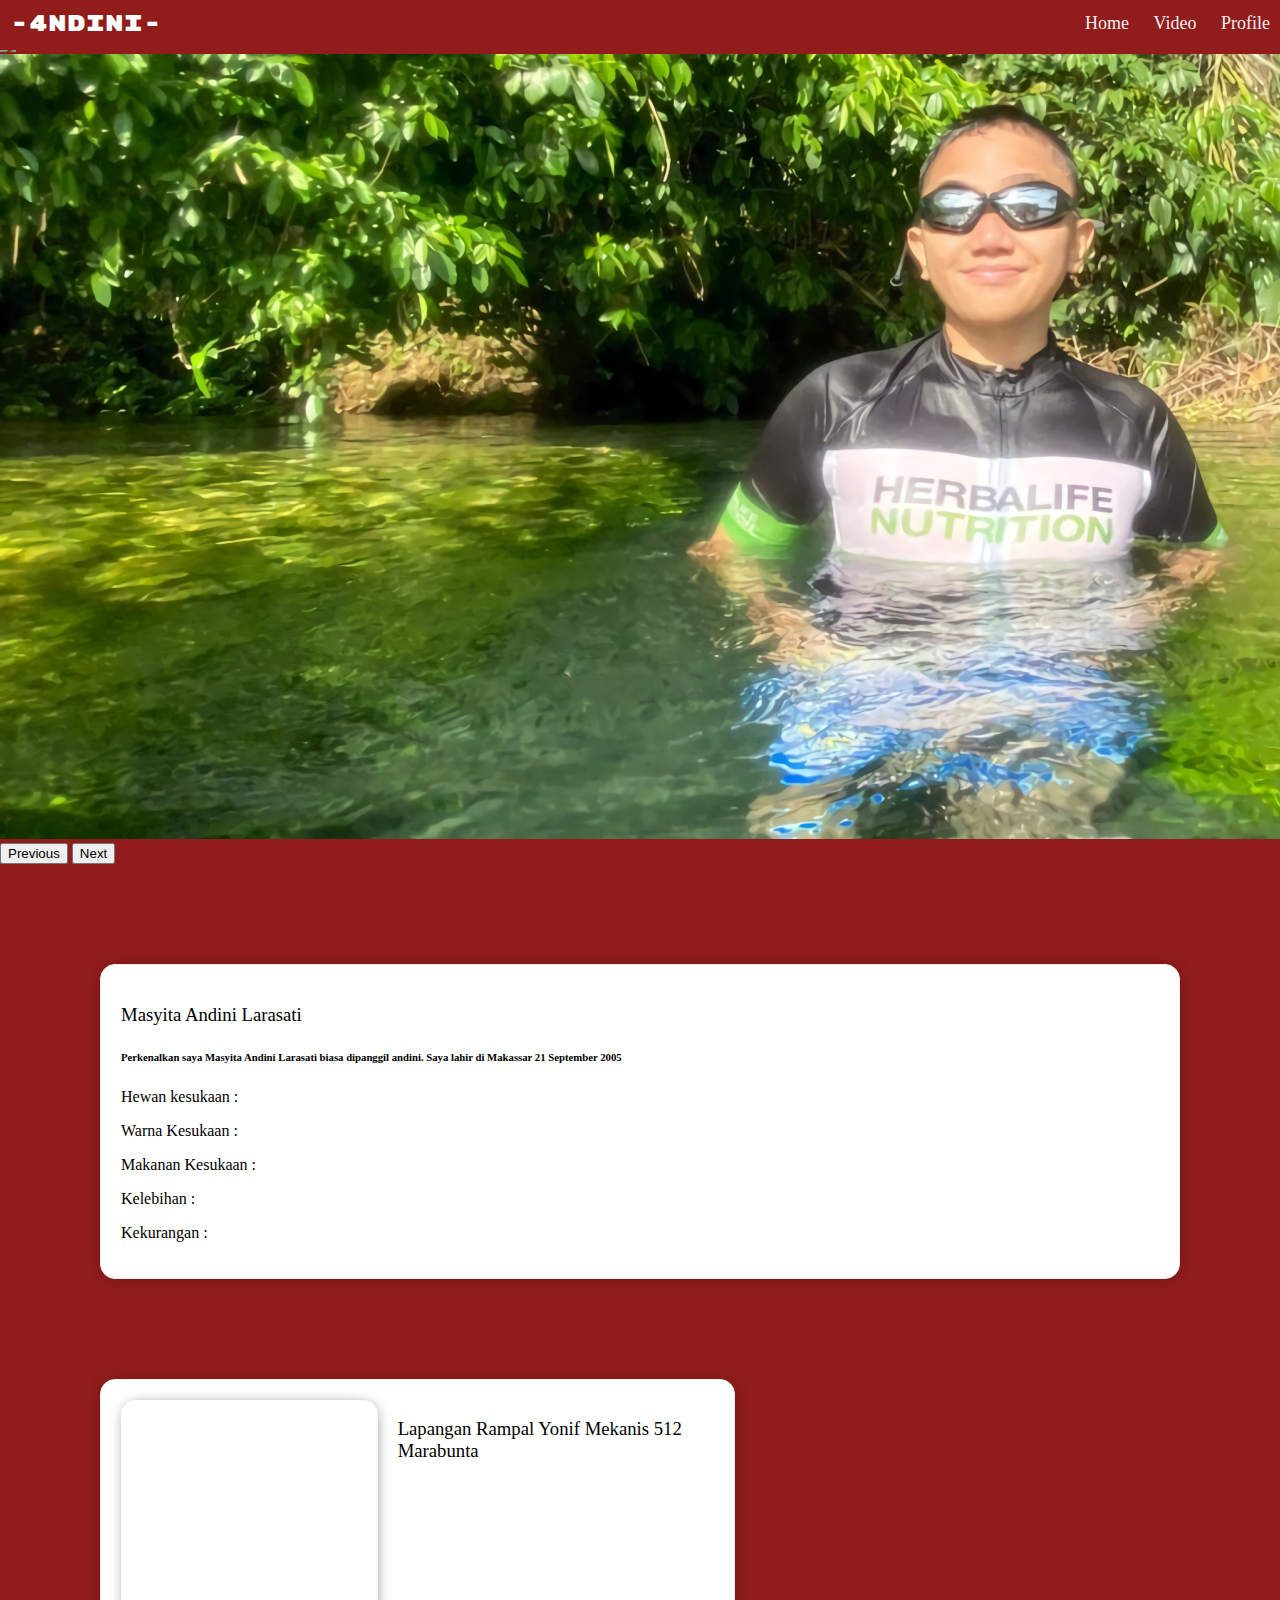
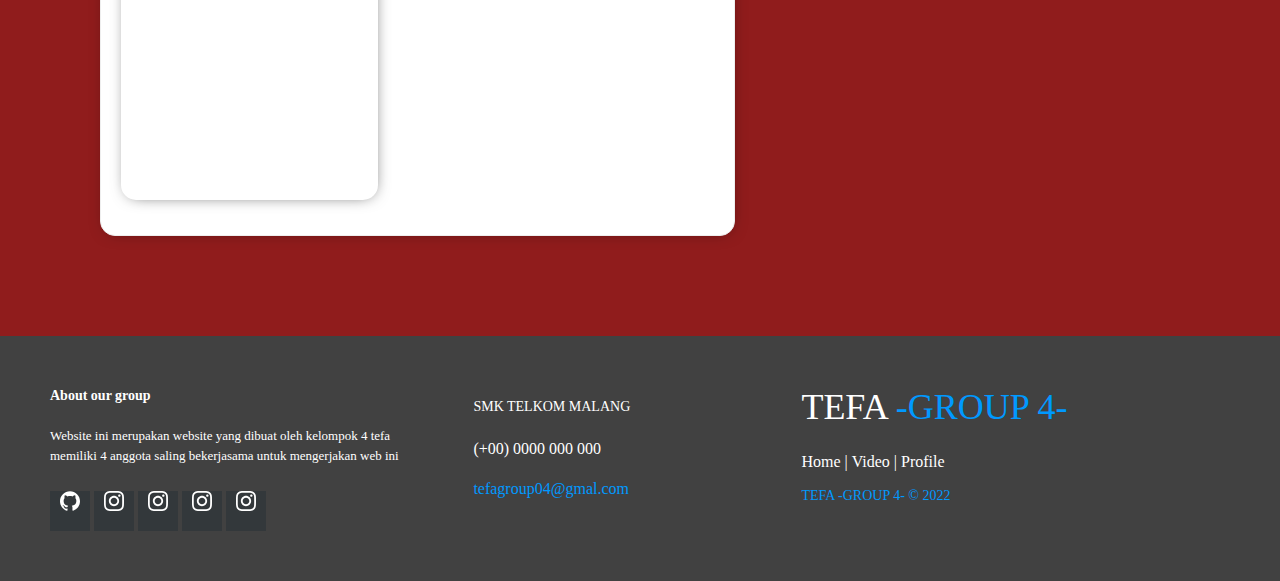
==== detail_andini.html @ fce488c7 "update card biodata and maps" ====
<!DOCTYPE html>
<html lang="en">

<head>
    <meta charset="UTF-8">
    <meta http-equiv="X-UA-Compatible" content="IE=edge">
    <meta name="viewport" content="width=device-width, initial-scale=1.0">
    <title>TEFA detail G4</title>

    <link href="https://cdn.jsdelivr.net/npm/bootstrap@5.0.2/dist/css/bootstrap.min.css" rel="stylesheet" integrity="sha384-EVSTQN3/azprG1Anm3QDgpJLIm9Nao0Yz1ztcQTwFspd3yD65VohhpuuCOmLASjC" crossorigin="anonymous">
    <script src="https://cdn.jsdelivr.net/npm/bootstrap@5.0.2/dist/js/bootstrap.bundle.min.js" integrity="sha384-MrcW6ZMFYlzcLA8Nl+NtUVF0sA7MsXsP1UyJoMp4YLEuNSfAP+JcXn/tWtIaxVXM" crossorigin="anonymous"></script>
    <!-- connect with style.css -->
    <link rel="stylesheet" href="style_detail.css">
    <link rel="stylesheet"href="https://fonts.googleapis.com/css2?family=Material+Symbols+Outlined:opsz,wght,FILL,GRAD@20..48,100..700,0..1,-50..200" />
</head>

<body>
    <!-- Navbar -->
    <div class="navs">
        <input type="checkbox" id="nav-check">
        <div class="nav-header">
          <div class="nav-title">
            -4NDINI-
          </div>
        </div>
        <div class="nav-btn">
          <label for="nav-check">
            <span></span>
            <span></span>
            <span></span>
          </label>
        </div>
        
        <div class="nav-links">
          <a href="#sec_home"> Home</a> 
          <a href="#sec_video"> Video</a> 
          <a href="#sec_profile"> Profile</a> 
        </div>
      </div>
    <!-- end of navbar -->
   
    <!-- Carousell  -->
    <div id="carouselFoto" class="carousel slide" data-bs-ride="carousel">
        <div class="carousel-indicators">
          <button type="button" data-bs-target="#carouselFoto" data-bs-slide-to="0" class="active" aria-current="true" aria-label="Slide 1"></button>
          <button type="button" data-bs-target="#carouselFoto" data-bs-slide-to="1" aria-label="Slide 2"></button>
          <button type="button" data-bs-target="#carouselFoto" data-bs-slide-to="2" aria-label="Slide 3"></button>
        </div>
        <div class="carousel-inner">
          <div class="carousel-item active">
            <img src="Asset/Bg1o.png" class="d-block w-100" alt="...">
          </div>
          <div class="carousel-item">
            <img src="Asset/Bacground Home.png" class="d-block w-100" alt="...">
          </div>
          <div class="carousel-item">
            <img src="Asset/aufa_berenang.png" class="d-block w-100" alt="...">
          </div>
        </div>
        <button class="carousel-control-prev" type="button" data-bs-target="#carouselFoto" data-bs-slide="prev">
          <span class="carousel-control-prev-icon" aria-hidden="true"></span>
          <span class="visually-hidden">Previous</span>
        </button>
        <button class="carousel-control-next" type="button" data-bs-target="#carouselFoto" data-bs-slide="next">
          <span class="carousel-control-next-icon" aria-hidden="true"></span>
          <span class="visually-hidden">Next</span>
        </button>
      </div>
    <!-- End of Carousell  -->

    <!-- Detail Biodata -->
    <div class="card-biodata">
      <div class="card-content">
        <h3>Masyita Andini Larasati</h3>
        <h6>Perkenalkan saya Masyita Andini Larasati biasa dipanggil andini. Saya lahir di Makassar 21 September 2005</h2>
        <p><i class="fa-solid fa-location-dot"></i>Hewan kesukaan : </p>
        <p><i class="fa-solid fa-location-dot"></i>Warna Kesukaan : </p>
        <p><i class="fa-solid fa-location-dot"></i>Makanan Kesukaan :</p>
        <p><i class="fa-solid fa-location-dot"></i>Kelebihan :</p>
        <p><i class="fa-solid fa-location-dot"></i>Kekurangan :</p>

      </div>
  </div>
  <!-- End of Detail Biodata -->

  <!--Maps -->
  <div class="flex-container space-between">
    <div class="col card">
      <div class="maps-placeholder">
        <iframe src="https://www.google.com/maps/embed?pb=!1m18!1m12!1m3!1d2239.200645756214!2d112.63974094884877!3d-7.973671413980336!2m3!1f0!2f0!3f0!3m2!1i1024!2i768!4f13.1!3m3!1m2!1s0x2dd62839b226f645%3A0xacbe705efb0cf392!2sLapangan%20Rampal%20Yonif%20Mekanis%20512%20Marabunta!5e1!3m2!1sid!2sid!4v1667138584113!5m2!1sid!2sid" width="600" height="450" style="border:0;" allowfullscreen="" loading="lazy" referrerpolicy="no-referrer-when-downgrade"></iframe>
      </div>
      <div>
        <h3>Lapangan Rampal Yonif Mekanis 512 Marabunta</h3>
        <p><i class="fa-solid fa-user"></i></p>
      </div>
    </div>
  </div>
  <!-- End Of Maps -->

  <!-- footer -->
    <footer class="footer">
      <div class="footer-left col-md-4 col-sm-6">
        <p class="about">
          <span> About our group</span> Website ini merupakan website yang dibuat oleh kelompok 4 tefa memiliki 4 anggota saling bekerjasama untuk mengerjakan web ini

        </p>
        <div class="icons">
            <a href="https://github.com/maskharor/TEFA_FE_Project_1_biodata_kelompok_4"target="_blank" rel="noopener noreferrer" class="flex h-9 w-9 items-center justify-center rounded-full border-2 border-slate-300 text-slate-300 hover:border-primary-500 hover:bg-primary-500 hover:text-white"><svg role="img" width="20" fill="#FFFFFF" viewBox="0 0 24 24" xmlns="http://www.w3.org/2000/svg" class="fill-current"><title>GitHub</title><path d="M12 .297c-6.63 0-12 5.373-12 12 0 5.303 3.438 9.8 8.205 11.385.6.113.82-.258.82-.577 0-.285-.01-1.04-.015-2.04-3.338.724-4.042-1.61-4.042-1.61C4.422 18.07 3.633 17.7 3.633 17.7c-1.087-.744.084-.729.084-.729 1.205.084 1.838 1.236 1.838 1.236 1.07 1.835 2.809 1.305 3.495.998.108-.776.417-1.305.76-1.605-2.665-.3-5.466-1.332-5.466-5.93 0-1.31.465-2.38 1.235-3.22-.135-.303-.54-1.523.105-3.176 0 0 1.005-.322 3.3 1.23.96-.267 1.98-.399 3-.405 1.02.006 2.04.138 3 .405 2.28-1.552 3.285-1.23 3.285-1.23.645 1.653.24 2.873.12 3.176.765.84 1.23 1.91 1.23 3.22 0 4.61-2.805 5.625-5.475 5.92.42.36.81 1.096.81 2.22 0 1.606-.015 2.896-.015 3.286 0 .315.21.69.825.57C20.565 22.092 24 17.592 24 12.297c0-6.627-5.373-12-12-12"></path></svg><i class="fa fa-github"></i></a>
            <a href="https://www.instagram.com/maska16_/" title="Instagram Maska" target="_blank" rel="noopener noreferrer" class="mr-3 flex h-9 w-9 items-center justify-center rounded-full border-2 border-slate-300 text-slate-300 hover:border-primary-500 hover:bg-primary-500 hover:text-white"><svg role="img" width="20" fill="#FFFFFF" viewBox="0 0 24 24" xmlns="http://www.w3.org/2000/svg" class="fill-current"><title>Instagram</title><path d="M12 0C8.74 0 8.333.015 7.053.072 5.775.132 4.905.333 4.14.63c-.789.306-1.459.717-2.126 1.384S.935 3.35.63 4.14C.333 4.905.131 5.775.072 7.053.012 8.333 0 8.74 0 12s.015 3.667.072 4.947c.06 1.277.261 2.148.558 2.913.306.788.717 1.459 1.384 2.126.667.666 1.336 1.079 2.126 1.384.766.296 1.636.499 2.913.558C8.333 23.988 8.74 24 12 24s3.667-.015 4.947-.072c1.277-.06 2.148-.262 2.913-.558.788-.306 1.459-.718 2.126-1.384.666-.667 1.079-1.335 1.384-2.126.296-.765.499-1.636.558-2.913.06-1.28.072-1.687.072-4.947s-.015-3.667-.072-4.947c-.06-1.277-.262-2.149-.558-2.913-.306-.789-.718-1.459-1.384-2.126C21.319 1.347 20.651.935 19.86.63c-.765-.297-1.636-.499-2.913-.558C15.667.012 15.26 0 12 0zm0 2.16c3.203 0 3.585.016 4.85.071 1.17.055 1.805.249 2.227.415.562.217.96.477 1.382.896.419.42.679.819.896 1.381.164.422.36 1.057.413 2.227.057 1.266.07 1.646.07 4.85s-.015 3.585-.074 4.85c-.061 1.17-.256 1.805-.421 2.227-.224.562-.479.96-.899 1.382-.419.419-.824.679-1.38.896-.42.164-1.065.36-2.235.413-1.274.057-1.649.07-4.859.07-3.211 0-3.586-.015-4.859-.074-1.171-.061-1.816-.256-2.236-.421-.569-.224-.96-.479-1.379-.899-.421-.419-.69-.824-.9-1.38-.165-.42-.359-1.065-.42-2.235-.045-1.26-.061-1.649-.061-4.844 0-3.196.016-3.586.061-4.861.061-1.17.255-1.814.42-2.234.21-.57.479-.96.9-1.381.419-.419.81-.689 1.379-.898.42-.166 1.051-.361 2.221-.421 1.275-.045 1.65-.06 4.859-.06l.045.03zm0 3.678c-3.405 0-6.162 2.76-6.162 6.162 0 3.405 2.76 6.162 6.162 6.162 3.405 0 6.162-2.76 6.162-6.162 0-3.405-2.76-6.162-6.162-6.162zM12 16c-2.21 0-4-1.79-4-4s1.79-4 4-4 4 1.79 4 4-1.79 4-4 4zm7.846-10.405c0 .795-.646 1.44-1.44 1.44-.795 0-1.44-.646-1.44-1.44 0-.794.646-1.439 1.44-1.439.793-.001 1.44.645 1.44 1.439z"></path></svg><i class="fa fa-instagram"></i></a>
            <a href="https://www.instagram.com/maharaniiibp/" title="Instagram Rani" target="_blank" rel="noopener noreferrer" class="mr-3 flex h-9 w-9 items-center justify-center rounded-full border-2 border-slate-300 text-slate-300 hover:border-primary-500 hover:bg-primary-500 hover:text-white"><svg role="img" width="20" fill="#FFFFFF" viewBox="0 0 24 24" xmlns="http://www.w3.org/2000/svg" class="fill-current"><title>Instagram</title><path d="M12 0C8.74 0 8.333.015 7.053.072 5.775.132 4.905.333 4.14.63c-.789.306-1.459.717-2.126 1.384S.935 3.35.63 4.14C.333 4.905.131 5.775.072 7.053.012 8.333 0 8.74 0 12s.015 3.667.072 4.947c.06 1.277.261 2.148.558 2.913.306.788.717 1.459 1.384 2.126.667.666 1.336 1.079 2.126 1.384.766.296 1.636.499 2.913.558C8.333 23.988 8.74 24 12 24s3.667-.015 4.947-.072c1.277-.06 2.148-.262 2.913-.558.788-.306 1.459-.718 2.126-1.384.666-.667 1.079-1.335 1.384-2.126.296-.765.499-1.636.558-2.913.06-1.28.072-1.687.072-4.947s-.015-3.667-.072-4.947c-.06-1.277-.262-2.149-.558-2.913-.306-.789-.718-1.459-1.384-2.126C21.319 1.347 20.651.935 19.86.63c-.765-.297-1.636-.499-2.913-.558C15.667.012 15.26 0 12 0zm0 2.16c3.203 0 3.585.016 4.85.071 1.17.055 1.805.249 2.227.415.562.217.96.477 1.382.896.419.42.679.819.896 1.381.164.422.36 1.057.413 2.227.057 1.266.07 1.646.07 4.85s-.015 3.585-.074 4.85c-.061 1.17-.256 1.805-.421 2.227-.224.562-.479.96-.899 1.382-.419.419-.824.679-1.38.896-.42.164-1.065.36-2.235.413-1.274.057-1.649.07-4.859.07-3.211 0-3.586-.015-4.859-.074-1.171-.061-1.816-.256-2.236-.421-.569-.224-.96-.479-1.379-.899-.421-.419-.69-.824-.9-1.38-.165-.42-.359-1.065-.42-2.235-.045-1.26-.061-1.649-.061-4.844 0-3.196.016-3.586.061-4.861.061-1.17.255-1.814.42-2.234.21-.57.479-.96.9-1.381.419-.419.81-.689 1.379-.898.42-.166 1.051-.361 2.221-.421 1.275-.045 1.65-.06 4.859-.06l.045.03zm0 3.678c-3.405 0-6.162 2.76-6.162 6.162 0 3.405 2.76 6.162 6.162 6.162 3.405 0 6.162-2.76 6.162-6.162 0-3.405-2.76-6.162-6.162-6.162zM12 16c-2.21 0-4-1.79-4-4s1.79-4 4-4 4 1.79 4 4-1.79 4-4 4zm7.846-10.405c0 .795-.646 1.44-1.44 1.44-.795 0-1.44-.646-1.44-1.44 0-.794.646-1.439 1.44-1.439.793-.001 1.44.645 1.44 1.439z"></path></svg><i class="fa fa-instagram"></i></a>
            <a href="https://www.instagram.com/fabian_azka_/" title="Instagram Aufa" target="_blank" rel="noopener noreferrer" class="mr-3 flex h-9 w-9 items-center justify-center rounded-full border-2 border-slate-300 text-slate-300 hover:border-primary-500 hover:bg-primary-500 hover:text-white"><svg role="img" width="20" fill="#FFFFFF" viewBox="0 0 24 24" xmlns="http://www.w3.org/2000/svg" class="fill-current"><title>Instagram</title><path d="M12 0C8.74 0 8.333.015 7.053.072 5.775.132 4.905.333 4.14.63c-.789.306-1.459.717-2.126 1.384S.935 3.35.63 4.14C.333 4.905.131 5.775.072 7.053.012 8.333 0 8.74 0 12s.015 3.667.072 4.947c.06 1.277.261 2.148.558 2.913.306.788.717 1.459 1.384 2.126.667.666 1.336 1.079 2.126 1.384.766.296 1.636.499 2.913.558C8.333 23.988 8.74 24 12 24s3.667-.015 4.947-.072c1.277-.06 2.148-.262 2.913-.558.788-.306 1.459-.718 2.126-1.384.666-.667 1.079-1.335 1.384-2.126.296-.765.499-1.636.558-2.913.06-1.28.072-1.687.072-4.947s-.015-3.667-.072-4.947c-.06-1.277-.262-2.149-.558-2.913-.306-.789-.718-1.459-1.384-2.126C21.319 1.347 20.651.935 19.86.63c-.765-.297-1.636-.499-2.913-.558C15.667.012 15.26 0 12 0zm0 2.16c3.203 0 3.585.016 4.85.071 1.17.055 1.805.249 2.227.415.562.217.96.477 1.382.896.419.42.679.819.896 1.381.164.422.36 1.057.413 2.227.057 1.266.07 1.646.07 4.85s-.015 3.585-.074 4.85c-.061 1.17-.256 1.805-.421 2.227-.224.562-.479.96-.899 1.382-.419.419-.824.679-1.38.896-.42.164-1.065.36-2.235.413-1.274.057-1.649.07-4.859.07-3.211 0-3.586-.015-4.859-.074-1.171-.061-1.816-.256-2.236-.421-.569-.224-.96-.479-1.379-.899-.421-.419-.69-.824-.9-1.38-.165-.42-.359-1.065-.42-2.235-.045-1.26-.061-1.649-.061-4.844 0-3.196.016-3.586.061-4.861.061-1.17.255-1.814.42-2.234.21-.57.479-.96.9-1.381.419-.419.81-.689 1.379-.898.42-.166 1.051-.361 2.221-.421 1.275-.045 1.65-.06 4.859-.06l.045.03zm0 3.678c-3.405 0-6.162 2.76-6.162 6.162 0 3.405 2.76 6.162 6.162 6.162 3.405 0 6.162-2.76 6.162-6.162 0-3.405-2.76-6.162-6.162-6.162zM12 16c-2.21 0-4-1.79-4-4s1.79-4 4-4 4 1.79 4 4-1.79 4-4 4zm7.846-10.405c0 .795-.646 1.44-1.44 1.44-.795 0-1.44-.646-1.44-1.44 0-.794.646-1.439 1.44-1.439.793-.001 1.44.645 1.44 1.439z"></path></svg><i class="fa fa-instagram"></i></a>
            <a href="https://www.instagram.com/masyitaandinii/" title="Instagram Andini" target="_blank" rel="noopener noreferrer" class="mr-3 flex h-9 w-9 items-center justify-center rounded-full border-2 border-slate-300 text-slate-300 hover:border-primary-500 hover:bg-primary-500 hover:text-white"><svg role="img" width="20" fill="#FFFFFF" viewBox="0 0 24 24" xmlns="http://www.w3.org/2000/svg" class="fill-current"><title>Instagram</title><path d="M12 0C8.74 0 8.333.015 7.053.072 5.775.132 4.905.333 4.14.63c-.789.306-1.459.717-2.126 1.384S.935 3.35.63 4.14C.333 4.905.131 5.775.072 7.053.012 8.333 0 8.74 0 12s.015 3.667.072 4.947c.06 1.277.261 2.148.558 2.913.306.788.717 1.459 1.384 2.126.667.666 1.336 1.079 2.126 1.384.766.296 1.636.499 2.913.558C8.333 23.988 8.74 24 12 24s3.667-.015 4.947-.072c1.277-.06 2.148-.262 2.913-.558.788-.306 1.459-.718 2.126-1.384.666-.667 1.079-1.335 1.384-2.126.296-.765.499-1.636.558-2.913.06-1.28.072-1.687.072-4.947s-.015-3.667-.072-4.947c-.06-1.277-.262-2.149-.558-2.913-.306-.789-.718-1.459-1.384-2.126C21.319 1.347 20.651.935 19.86.63c-.765-.297-1.636-.499-2.913-.558C15.667.012 15.26 0 12 0zm0 2.16c3.203 0 3.585.016 4.85.071 1.17.055 1.805.249 2.227.415.562.217.96.477 1.382.896.419.42.679.819.896 1.381.164.422.36 1.057.413 2.227.057 1.266.07 1.646.07 4.85s-.015 3.585-.074 4.85c-.061 1.17-.256 1.805-.421 2.227-.224.562-.479.96-.899 1.382-.419.419-.824.679-1.38.896-.42.164-1.065.36-2.235.413-1.274.057-1.649.07-4.859.07-3.211 0-3.586-.015-4.859-.074-1.171-.061-1.816-.256-2.236-.421-.569-.224-.96-.479-1.379-.899-.421-.419-.69-.824-.9-1.38-.165-.42-.359-1.065-.42-2.235-.045-1.26-.061-1.649-.061-4.844 0-3.196.016-3.586.061-4.861.061-1.17.255-1.814.42-2.234.21-.57.479-.96.9-1.381.419-.419.81-.689 1.379-.898.42-.166 1.051-.361 2.221-.421 1.275-.045 1.65-.06 4.859-.06l.045.03zm0 3.678c-3.405 0-6.162 2.76-6.162 6.162 0 3.405 2.76 6.162 6.162 6.162 3.405 0 6.162-2.76 6.162-6.162 0-3.405-2.76-6.162-6.162-6.162zM12 16c-2.21 0-4-1.79-4-4s1.79-4 4-4 4 1.79 4 4-1.79 4-4 4zm7.846-10.405c0 .795-.646 1.44-1.44 1.44-.795 0-1.44-.646-1.44-1.44 0-.794.646-1.439 1.44-1.439.793-.001 1.44.645 1.44 1.439z"></path></svg><i class="fa fa-instagram"></i></a>
        </div>
      </div>
      <div class="footer-center col-md-4 col-sm-6">
        <div>
          <i class="fa fa-map-marker"></i>
          <p><span> SMK TELKOM MALANG</span></p>
        </div>
        <div>
          <i class="fa fa-phone"></i>
          <p> (+00) 0000 000 000</p>
        </div>
        <div>
          <i class="fa fa-envelope"></i>
          <p><a href="#"> tefagroup04@gmal.com</a></p>
        </div>
      </div>
      <div class="footer-right col-md-4 col-sm-6">
        <h2> TEFA<span> -GROUP 4-</span></h2>
        <p class="menu">
          <a href="#sec_home"> Home</a> |
          <a href="#sec_video"> Video</a> |
          <a href="#sec_profile"> Profile</a> 
        </p>
        <p class="name"> TEFA -GROUP 4- &copy; 2022</p>
      </div>
    </footer>
  <!-- End of footer -->




</body>

</html>
---- style_detail.css ----
@import url('https://fonts.googleapis.com/css2?family=Oswald&family=Poppins:wght@200;300;400;600&display=swap');
@import url('https://fonts.googleapis.com/css2?family=Rubik+Mono+One&display=swap');
* {
    box-sizing: border-box;
}
html{
  scroll-behavior: smooth;
}
body{
  margin: 0px;
  font-family: '@Tahoma';
  background-color: #901C1C;
}
  
/* navsbar */
.navs {
  height: 50px;
  width: 100%;
  background-color: #901C1C;
  position: fixed;
  z-index: 2;
}
.nav-title{
  text-transform: uppercase;
  font-family: 'Rubik Mono One', sans-serif;
}
.navs > .nav-header {
  display: inline;
}

.navs > .nav-header > .nav-title {
  display: inline-block;
  font-size: 22px;
  color: #fff;
  
  padding: 10px 10px 10px 10px;
}

.navs > .nav-btn {
  display: none;
}

.navs > .nav-links {
  display: inline;
  float: right;
  font-size: 18px;
}

.navs > .nav-links > a {
  display: inline-block;
  padding: 13px 10px 13px 10px;
  text-decoration: none;
  color: #efefef;
}

.navs > .nav-links > a:hover {
  background-color: rgba(0, 0, 0, 0.3);
}

.navs > #nav-check {
  display: none;
}
/* End of Navbar */

/* Detail Biodata */
.card-biodata {
  border: 1px solid #eee;
  border-radius: 15px;
  padding: 20px;
  background-color: #fff;
  display: block;
  column-gap: 20px;
  margin: 100px 100px;
  box-shadow: 1px 1px 16px -6px rgba(0, 0, 0, 0.5);
  -webkit-box-shadow: 1px 1px 16px -6px rgba(0, 0, 0, 0.5);
  -moz-box-shadow: 1px 1px 16px -6px rgba(0, 0, 0, 0.5);
}
/* End of Detail Biodata */

/* Maps */
.flex-container {
  display: flex;
  column-gap: 15px;
  max-width: 1270px;
  width: 100%;
  margin: 0 auto;
  margin-top: 60px;
  margin: 100px 100px;

}
.space-between {
  justify-content: space-between;
}
.col {
  width: 50%;
}
.card {
  border: 1px solid #eee;
  border-radius: 15px;
  padding: 20px;
  background-color: #fff;
  display: flex;
  column-gap: 20px;
  box-shadow: 1px 1px 16px -6px rgba(0, 0, 0, 0.5);
  -webkit-box-shadow: 1px 1px 16px -6px rgba(0, 0, 0, 0.5);
  -moz-box-shadow: 1px 1px 16px -6px rgba(0, 0, 0, 0.5);
}
.card iframe{
  width: 100%;
  max-width: 1500px;
  max-height: 400px;
  transform: translateY(-15%);
}
.maps-placeholder   {
  position: relative;
  max-width: 1500px;
  max-height: 400px;
  overflow: hidden;
  border-radius: 15px;
  margin-bottom: 15px;
  box-shadow: 1px 1px 16px -6px rgba(0, 0, 0, 0.75);
  -webkit-box-shadow: 1px 1px 16px -6px rgba(0, 0, 0, 0.75);
  -moz-box-shadow: 1px 1px 16px -6px rgba(0, 0, 0, 0.75);
}
.maps-placeholder iframe{
  margin-top: 60px;
}
h3 {
  font-weight: 400;
}
p {
  font-weight: 300;

}
a {
  color: #888;
  text-decoration: none;
}
a:hover {
  color: inherit;
}
.flex-container button {
  background-color: springgreen;
  color: white;
  padding: 7px;
  border: none;
  margin: 10px;
  border-radius: 15px;
  width: 100px;
  height: 30px;
  font-size: 18px;
}
/* End of maps */


/* footer */
.footer {
  background-color: #414141;
  width: 100%;
  text-align: left;
  font-family: tahoma;
  font-weight: bold;
  font-size: 16px;
  padding: 50px;
  margin-top: 50px;
}

.footer .footer-left,
.footer .footer-center,
.footer .footer-right {
  display: inline-block;
  vertical-align: top;
}


/* footer left*/
.footer .footer-left {
  width: 33%;
  padding-right: 15px;
}

.footer .about {
  line-height: 20px;
  color: #ffffff;
  font-size: 13px;
  font-weight: normal;
  margin: 0;
}

.footer .about span {
  display: block;
  color: #ffffff;
  font-size: 14px;
  font-weight: bold;
  margin-bottom: 20px;
}

.footer .icons {
  margin-top: 25px;
}

.footer .icons a {
  display: inline-block;
  width: 40px;
  height: 40px;
  cursor: pointer;
  background-color: #33383b;
  font-size: 20px;
  color: #ffffff;
  text-align: center;
  
  
}


/* footer center*/
.footer .footer-center {
  width: 30%;
}

.footer .footer-center i {
  background-color: #33383b;
  color: #ffffff;
  font-size: 25px;
  width: 38px;
  height: 38px;
  border-radius: 50%;
  text-align: center;
  line-height: 42px;
  margin: 10px 15px;
  vertical-align: middle;
}

.footer .footer-center i.fa-envelope {
  font-size: 17px;
  line-height: 38px;
}

.footer .footer-center p {
  display: inline-block;
  color: #ffffff;
  vertical-align: middle;
  margin: 0;
}

.footer .footer-center p span {
  display: block;
  font-weight: normal;
  font-size: 14px;
  line-height: 2;
}

.footer .footer-center p a {
  color: #0099ff;
  text-decoration: none;
}


/* footer right*/
.footer .footer-right {
  width: 35%;
}

.footer h2 {
  color: #ffffff;
  font-size: 36px;
  font-weight: normal;
  margin: 0;
}

.footer h2 span {
  color: #0099ff;
}

.footer .menu {
  color: #ffffff;
  margin: 20px 0 12px;
  padding: 0;
}

.footer .menu a {
  display: inline-block;
  line-height: 1.8;
  text-decoration: none;
  color: inherit;
}

.footer .menu a:hover {
  color: #0099ff;
}

.footer .name {
  color: #0099ff;
  font-size: 14px;
  font-weight: normal;
  margin: 0;
}
/* End of Footer */

/* Responsif footer mobile (Iphone SE) */
@media (max-width: 667px) {
  .footer {
    font-size: 14px;
  }
  .footer .footer-left,
  .footer .footer-center,
  .footer .footer-right {
    display: block;
    width: 100%;
    margin-bottom: 40px;
    text-align: center;
  }
  .footer .footer-center i {
    margin-left: 0;
  }
}
/* end of Responsif Footer Mobile (Iphone SE) */

/* Responsif footer Tab (Ipad Air) */
@media (max-width: 1180px) {
  .footer {
    font-size: 14px;
  }
  .footer .footer-left,
  .footer .footer-center,
  .footer .footer-right {
    display: block;
    width: 100%;
    margin-bottom: 40px;
    text-align: center;
  }
  .footer .footer-center i {
    margin-left: 0;
  }
}
/* end of Responsif Footer Ta (Ipad Air) */

/* =============================Responsive Tab(Tab Air)============================= */
@media (max-width:1180px) {      
  /* Navbar responsif*/
    .navs > .nav-btn {
      display: inline-block;
      position: absolute;
      right: 0px;
      top: 0px;
    }
    .navs > .nav-btn > label {
      display: inline-block;
      width: 50px;
      height: 50px;
      padding: 13px;
    }
    .navs > .nav-btn > label:hover,.navs  #nav-check:checked ~ .nav-btn > label {
      background-color: rgba(0, 0, 0, 0.3);
    }
    .navs > .nav-btn > label > span {
      display: block;
      width: 25px;
      height: 10px;
      border-top: 2px solid #eee;
    }
    .navs > .nav-links {
      position: absolute;
      display: block;
      width: 100%;
      background-color: #333;
      height: 0px;
      transition: all 0.3s ease-in;
      overflow-y: hidden;
      top: 50px;
      left: 0px;
    }
    .navs > .nav-links > a {
      display: block;
      width: 100%;
    }
    .navs > #nav-check:not(:checked) ~ .nav-links {
      height: 0px;
    }
    .navs > #nav-check:checked ~ .nav-links {
      height: calc(30vh - 50px);
      overflow-y: auto;
    }
  /* End of Navbar responsif*/
 

  /* Detail Biodata */
.card-biodata {
  border: 1px solid #eee;
  border-radius: 15px;
  padding: 20px;
  background-color: #fff;
  display: block;
  column-gap: 20px;
  margin: 100px 100px;
  box-shadow: 1px 1px 16px -6px rgba(0, 0, 0, 0.5);
  -webkit-box-shadow: 1px 1px 16px -6px rgba(0, 0, 0, 0.5);
  -moz-box-shadow: 1px 1px 16px -6px rgba(0, 0, 0, 0.5);
}
/* End of Detail Biodata */

/* Maps */
.flex-container {
  display: flex;
  column-gap: 15px;
  max-width: 620px;
  width: 100%;
  margin: 0 auto;
  margin-top: 60px;
  margin: 100px 100px;

}
.space-between {
  justify-content: space-between;
}
.col {
  width: 50%;
}
.card {
  border: 1px solid #eee;
  border-radius: 15px;
  padding: 20px;
  background-color: #fff;
  display: flex;
  column-gap: 20px;
  box-shadow: 1px 1px 16px -6px rgba(0, 0, 0, 0.5);
  -webkit-box-shadow: 1px 1px 16px -6px rgba(0, 0, 0, 0.5);
  -moz-box-shadow: 1px 1px 16px -6px rgba(0, 0, 0, 0.5);
}
.card iframe{
  width: 100%;
  max-width: 1500px;
  max-height: 400px;
  transform: translateY(-15%);
}
.maps-placeholder   {
  position: relative;
  max-width: 1500px;
  max-height: 400px;
  overflow: hidden;
  border-radius: 15px;
  margin-bottom: 15px;
  box-shadow: 1px 1px 16px -6px rgba(0, 0, 0, 0.75);
  -webkit-box-shadow: 1px 1px 16px -6px rgba(0, 0, 0, 0.75);
  -moz-box-shadow: 1px 1px 16px -6px rgba(0, 0, 0, 0.75);
}
.maps-placeholder iframe{
  margin-top: 60px;
}
h3 {
  font-weight: 400;
}
p {
  font-weight: 300;

}
a {
  color: #888;
  text-decoration: none;
}
a:hover {
  color: inherit;
}
.flex-container button {
  background-color: springgreen;
  color: white;
  padding: 7px;
  border: none;
  margin: 10px;
  border-radius: 15px;
  width: 100px;
  height: 30px;
  font-size: 18px;
}
/* End of maps */

  
}
/* ============================= End of Responsive Tab(iPad Air)============================= */
  


/* =============================Responsive Mobile(Iphone SE)============================= */
@media (max-width:667px) {      
  /* Navbar responsif*/
  .navs > .nav-btn {
    display: inline-block;
    position: absolute;
    right: 0px;
    top: 0px;
  }
  .navs > .nav-btn > label {
    display: inline-block;
    width: 50px;
    height: 50px;
    padding: 13px;
  }
  .navs > .nav-btn > label:hover,.navs  #nav-check:checked ~ .nav-btn > label {
    background-color: rgba(0, 0, 0, 0.3);
  }
  .navs > .nav-btn > label > span {
    display: block;
    width: 25px;
    height: 10px;
    border-top: 2px solid #eee;
  }
  .navs > .nav-links {
    position: absolute;
    display: block;
    width: 100%;
    background-color: #333;
    height: 0px;
    transition: all 0.3s ease-in;
    overflow-y: hidden;
    top: 50px;
    left: 0px;
  }
  .navs > .nav-links > a {
    display: block;
    width: 100%;
  }
  .navs > #nav-check:not(:checked) ~ .nav-links {
    height: 0px;
  }
  .navs > #nav-check:checked ~ .nav-links {
    height: calc(30vh - 50px);
    overflow-y: auto;
  }
/* End of Navbar responsif*/

/* Detail Biodata */
.card-biodata {
border: 1px solid #eee;
border-radius: 15px;
padding: 20px;
background-color: #fff;
display: block;
column-gap: 20px;
margin: 100px 100px;
box-shadow: 1px 1px 16px -6px rgba(0, 0, 0, 0.5);
-webkit-box-shadow: 1px 1px 16px -6px rgba(0, 0, 0, 0.5);
-moz-box-shadow: 1px 1px 16px -6px rgba(0, 0, 0, 0.5);
}
/* End of Detail Biodata */

/* Maps */
.flex-container {
display: flex;
column-gap: 15px;
max-width: 620px;
width: 100%;
margin: 0 auto;
margin-top: 60px;
margin: 100px 100px;

}
.space-between {
justify-content: space-between;
}
.col {
width: 50%;
}
.card {
border: 1px solid #eee;
border-radius: 15px;
padding: 20px;
background-color: #fff;
display: flex;
column-gap: 20px;
box-shadow: 1px 1px 16px -6px rgba(0, 0, 0, 0.5);
-webkit-box-shadow: 1px 1px 16px -6px rgba(0, 0, 0, 0.5);
-moz-box-shadow: 1px 1px 16px -6px rgba(0, 0, 0, 0.5);
}
.card iframe{
width: 100%;
max-width: 1500px;
max-height: 400px;
transform: translateY(-15%);
}
.maps-placeholder   {
position: relative;
max-width: 1500px;
max-height: 400px;
overflow: hidden;
border-radius: 15px;
margin-bottom: 15px;
box-shadow: 1px 1px 16px -6px rgba(0, 0, 0, 0.75);
-webkit-box-shadow: 1px 1px 16px -6px rgba(0, 0, 0, 0.75);
-moz-box-shadow: 1px 1px 16px -6px rgba(0, 0, 0, 0.75);
}
.maps-placeholder iframe{
margin-top: 60px;
}
h3 {
font-weight: 400;
}
p {
font-weight: 300;

}
a {
color: #888;
text-decoration: none;
}
a:hover {
color: inherit;
}
.flex-container button {
background-color: springgreen;
color: white;
padding: 7px;
border: none;
margin: 10px;
border-radius: 15px;
width: 100px;
height: 30px;
font-size: 18px;
}
/* End of maps */


}

/* ============================= End of Responsive Mobile(Iphone SE)============================= */
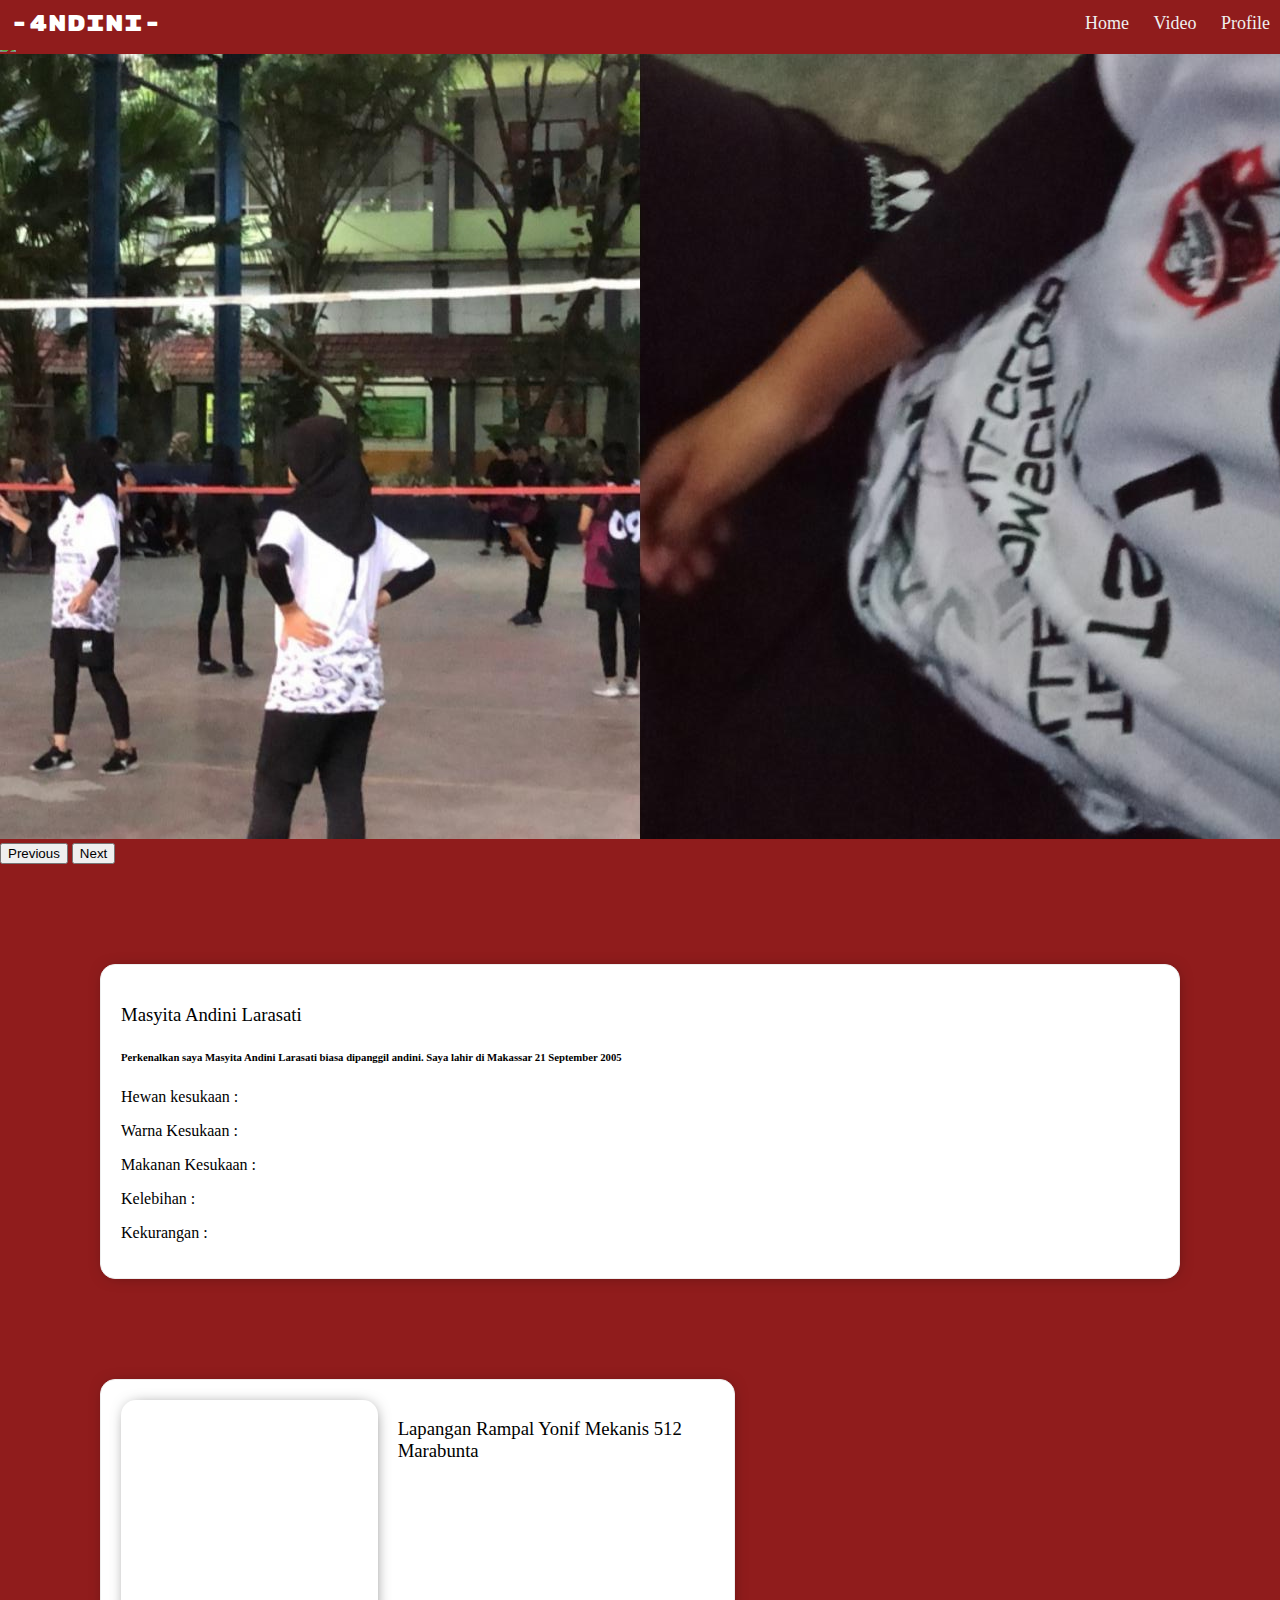
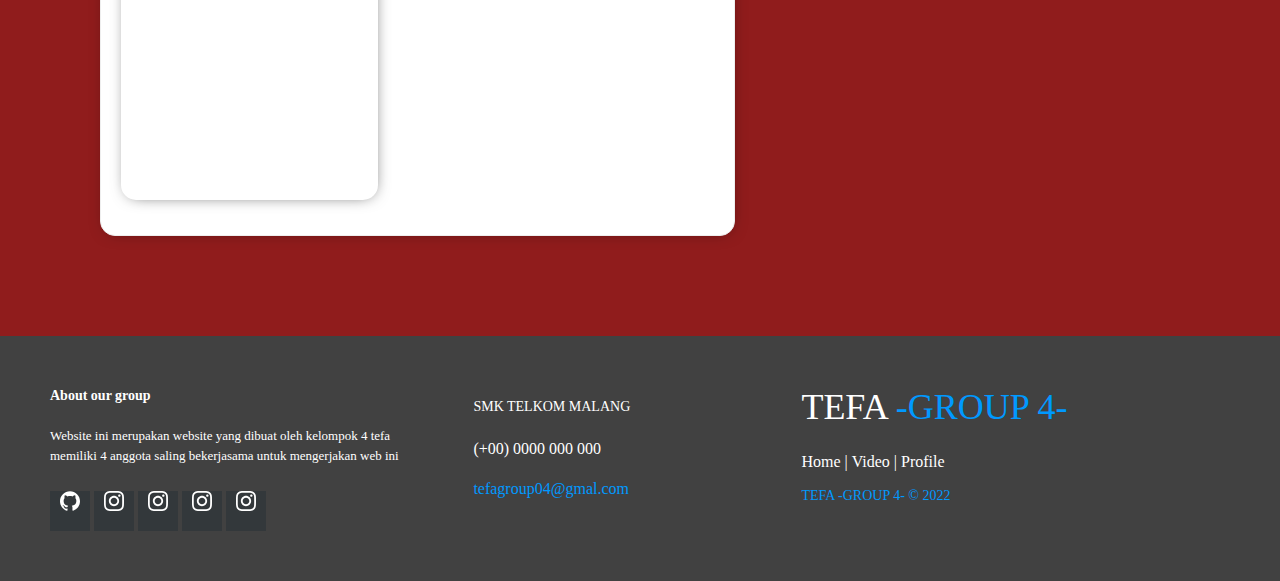
==== commit 3e36bc76: "add foto" ====
--- a/detail_andini.html
+++ b/detail_andini.html
@@ -48,13 +48,13 @@
         </div>
         <div class="carousel-inner">
           <div class="carousel-item active">
-            <img src="Asset/Bg1o.png" class="d-block w-100" alt="...">
+            <img src="Asset/andini_slide1.png" class="d-block w-100" alt="...">
           </div>
           <div class="carousel-item">
             <img src="Asset/Bacground Home.png" class="d-block w-100" alt="...">
           </div>
           <div class="carousel-item">
-            <img src="Asset/aufa_berenang.png" class="d-block w-100" alt="...">
+            <img src="Asset/andini_voli.png" class="d-block w-100" alt="...">
           </div>
         </div>
         <button class="carousel-control-prev" type="button" data-bs-target="#carouselFoto" data-bs-slide="prev">
